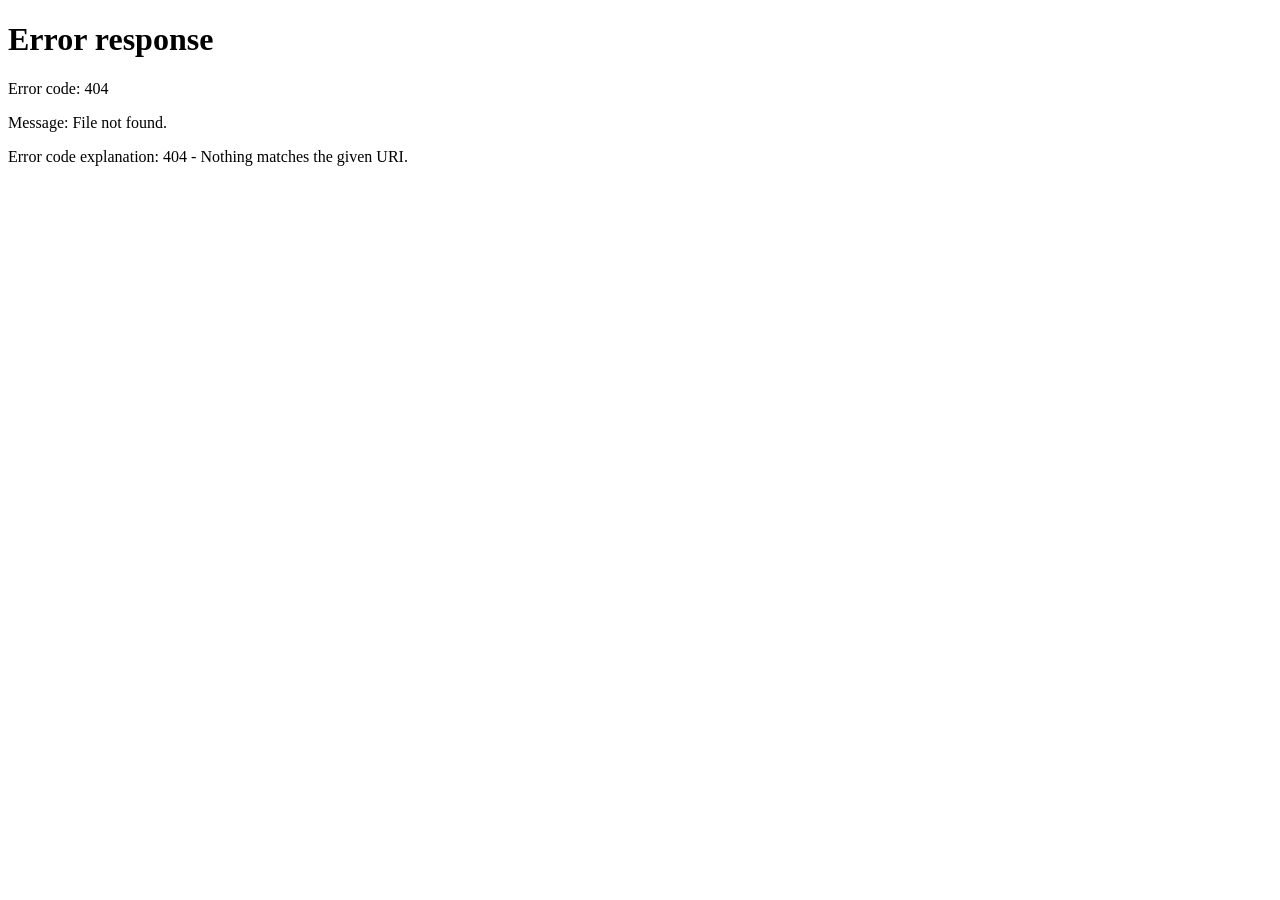
==== payment.html @ d035fa78 "Add files via upload" ====
<!DOCTYPE html>
<html lang="en">
<head>
    <meta charset="UTF-8">
    <meta name="viewport" content="width=device-width, initial-scale=1.0">
    <title>Payment - Website Store</title>
    <link rel="stylesheet" href="PAYMENT.CSS">

    <!-- login guard: bina login ke payment page nahi khulega -->
    <script>
        (function () {
            try {
                var s = JSON.parse(localStorage.getItem("storeSession"));
                var u = JSON.parse(localStorage.getItem("storeUsers"));
                if (!(s && u && u[s.u])) throw 0;
            } catch (e) {
                window.location.replace("index.html?login=1");
            }
        })();
    </script>
</head>
<body>

    <!-- ANIMATED BACKGROUND -->
    <div class="bg-anim">
        <div class="orb o1"></div>
        <div class="orb o2"></div>
    </div>

    <!-- NAVBAR -->
    <nav class="payment-navbar">
        <img src="asad3.png" alt="Logo">
        <h2>Website Store</h2>
    </nav>

    <!-- PAYMENT -->
    <main class="payment-container">
        <div class="payment-box">

            <div class="payment-icon">🔒</div>

            <h1>Complete Your Purchase</h1>
            <p class="subtitle">You are purchasing</p>

            <div class="product-name" id="productName">Business Website</div>
            <div class="payment-price" id="productPrice">₹3,999</div>

            <!-- QR -->
            <div class="qr-section">
                <h3>Scan &amp; Pay</h3>
                <p>Scan the QR code using your UPI app</p>

                <div class="qr-box">
                    <i></i><i></i><i></i><i></i>
                    <div class="scan-glow"></div>
                    <div class="scan-line"></div>
                    <img src="scnner.png" alt="Payment QR Code">
                </div>
            </div>

            <!-- UPI -->
            <div class="upi-info" id="upiBox" title="Click to copy">
                <strong>UPI ID</strong>
                <p id="upiId">yourname@upi</p>
                <small id="copyHint">Tap to copy</small>
            </div>

            <div class="payment-note">
                💡 Complete the payment and then click the button below.
            </div>

            <button class="payment-btn" id="paidBtn" onclick="paymentDone()">
                I Have Paid
            </button>

            <div id="payment-message" class="payment-message"></div>

            <a href="index.html" class="back-btn">← Back to Websites</a>

        </div>
    </main>

    <script>
        const params = new URLSearchParams(window.location.search);
        const product = params.get("product");
        const price = params.get("price");

        if (product) document.getElementById("productName").textContent = product;
        if (price) document.getElementById("productPrice").textContent =
            "₹" + Number(price).toLocaleString("en-IN");

        // Copy UPI ID
        document.getElementById("upiBox").addEventListener("click", () => {
            const id = document.getElementById("upiId").textContent;
            const hint = document.getElementById("copyHint");
            (navigator.clipboard ? navigator.clipboard.writeText(id) : Promise.reject())
                .then(() => hint.textContent = "✅ Copied!")
                .catch(() => hint.textContent = "Copy not supported");
            setTimeout(() => hint.textContent = "Tap to copy", 1800);
        });

        function confetti() {
            const colors = ["#00e5a0", "#00b4ff", "#ffd600", "#ff4081", "#fff"];
            for (let i = 0; i < 70; i++) {
                const c = document.createElement("div");
                c.className = "confetti";
                c.style.left = Math.random() * 100 + "vw";
                c.style.background = colors[i % colors.length];
                c.style.animationDuration = 2 + Math.random() * 2 + "s";
                c.style.animationDelay = Math.random() * 0.6 + "s";
                document.body.appendChild(c);
                setTimeout(() => c.remove(), 5000);
            }
        }

        function paymentDone() {
            const btn = document.getElementById("paidBtn");
            const msg = document.getElementById("payment-message");

            btn.disabled = true;
            btn.innerHTML = '<span class="spinner"></span>Processing...';
            msg.className = "payment-message";
            msg.innerHTML = "";

            setTimeout(() => {
                btn.innerHTML = "✔ Submitted";
                msg.className = "payment-message show";
                msg.innerHTML =
                    '<svg class="check" viewBox="0 0 70 70">' +
                    '<circle cx="35" cy="35" r="30"/>' +
                    '<path d="M22 36 L32 46 L49 26"/></svg>' +
                    '<div style="margin-top:10px">Payment confirmation received.<br>We will verify and contact you shortly.</div>';
                confetti();
            }, 1800);
        }
    </script>
</body>
</html>
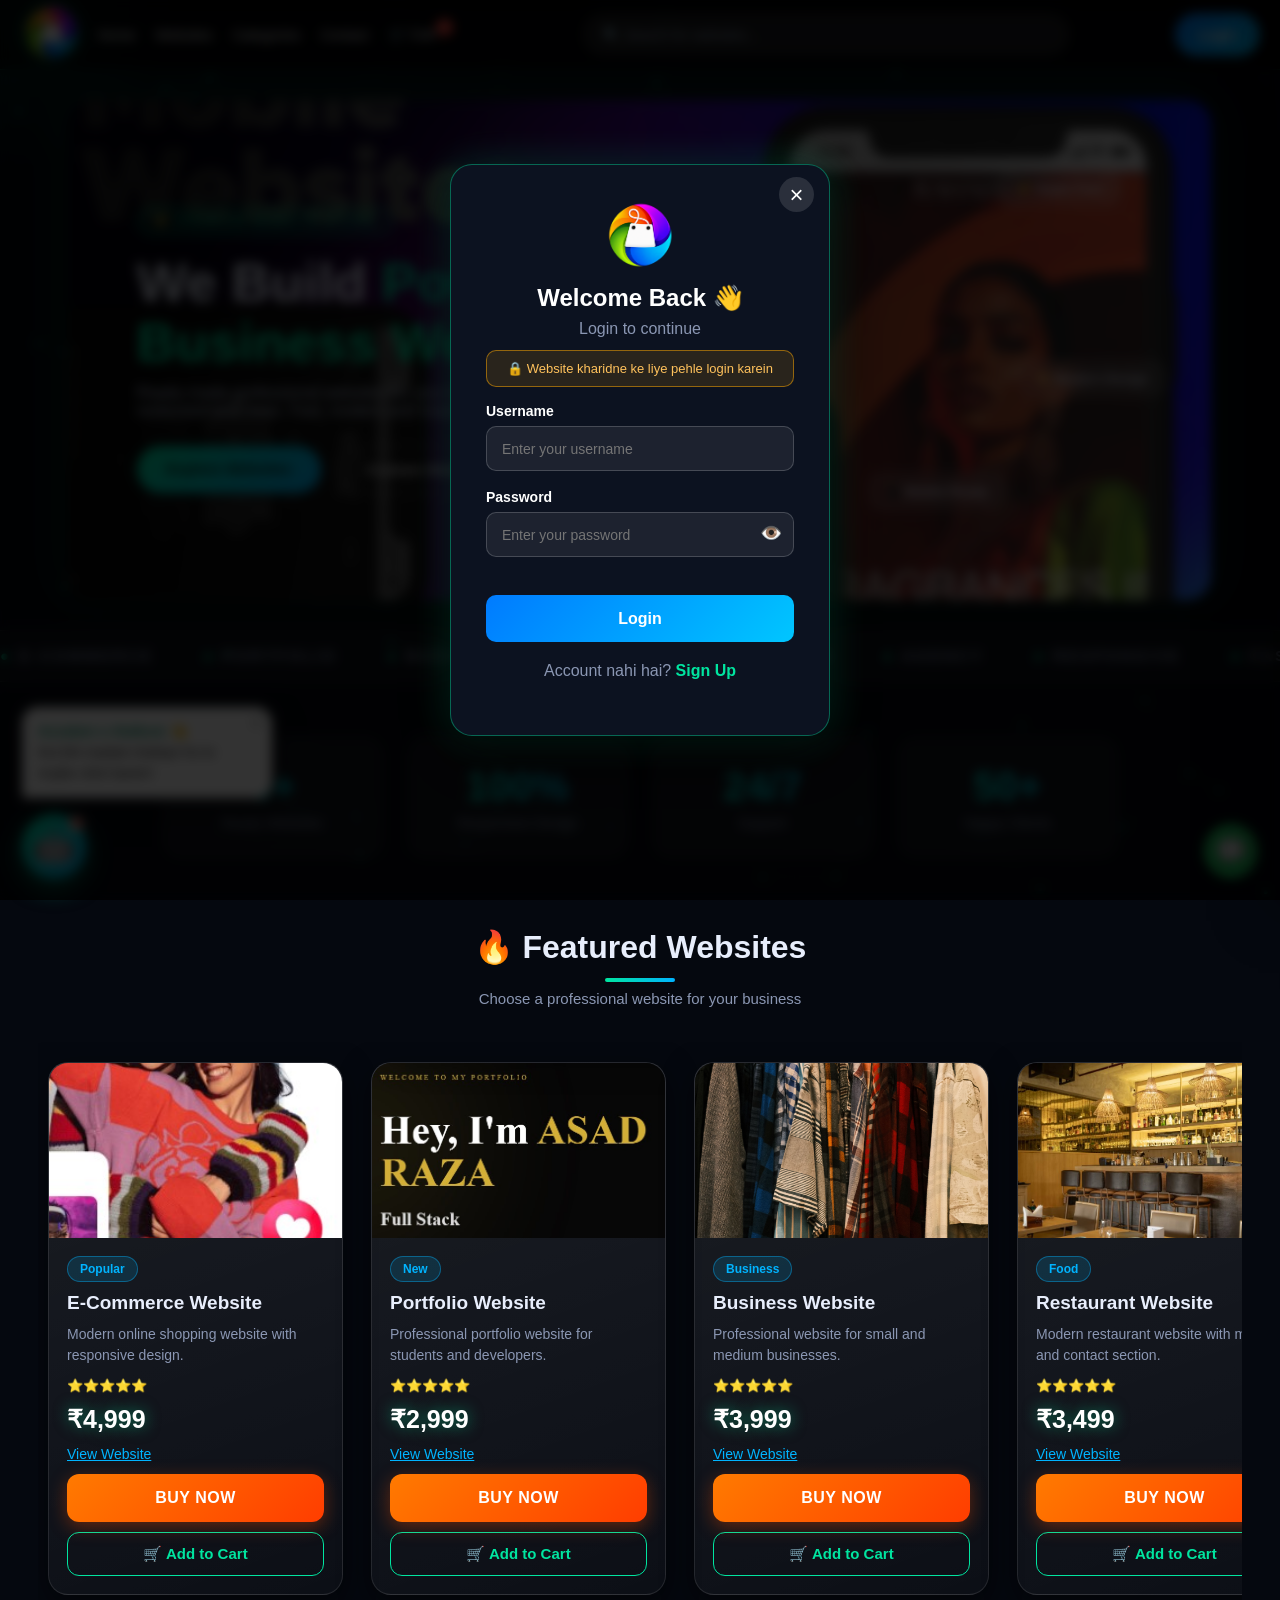
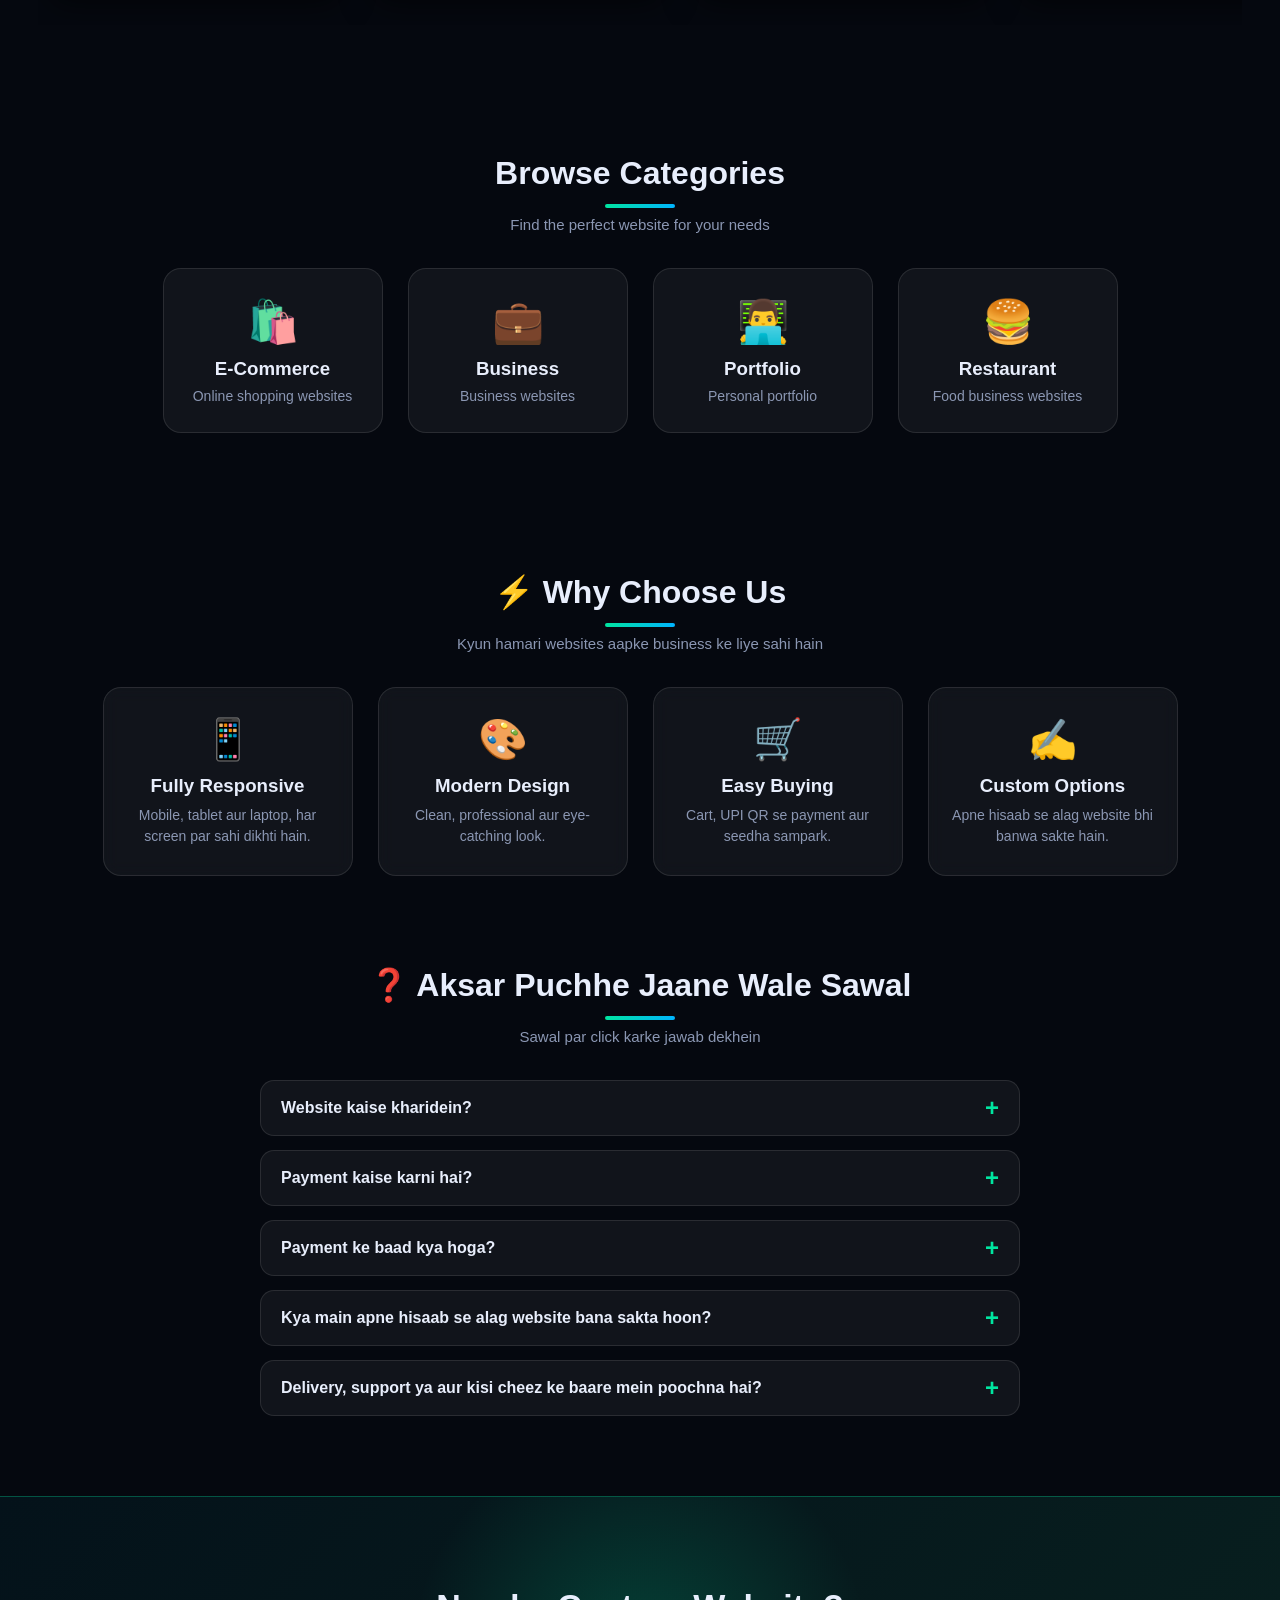
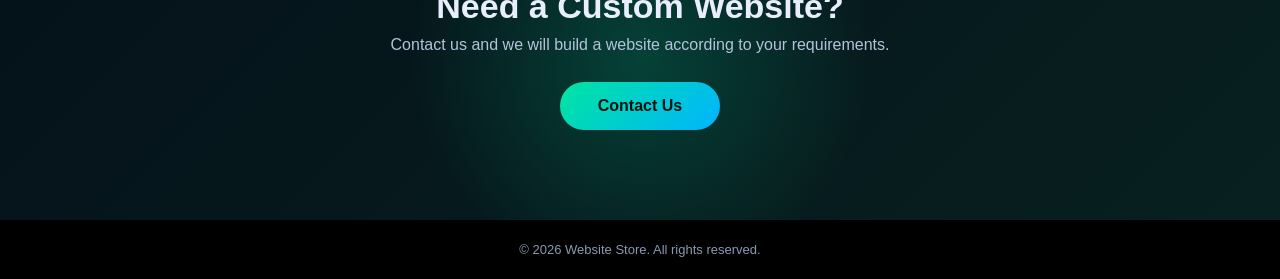
==== commit 988503e8: "Update payment.html" ====
--- a/payment.html
+++ b/payment.html
@@ -4,7 +4,7 @@
     <meta charset="UTF-8">
     <meta name="viewport" content="width=device-width, initial-scale=1.0">
     <title>Payment - Website Store</title>
-    <link rel="stylesheet" href="PAYMENT.CSS">
+    <link rel="stylesheet" href="payment.css">
 
     <!-- login guard: bina login ke payment page nahi khulega -->
     <script>
@@ -135,4 +135,4 @@
         }
     </script>
 </body>
-</html>+</html>
--- a/payment.css
+++ b/payment.css
@@ -0,0 +1,256 @@
+* { margin: 0; padding: 0; box-sizing: border-box; }
+
+:root {
+    --accent: #00e5a0;
+    --accent2: #00b4ff;
+    --dark: #070b14;
+}
+
+body {
+    font-family: Arial, sans-serif;
+    background: var(--dark);
+    color: #222;
+    overflow-x: hidden;
+}
+
+/* ============ ANIMATED BACKGROUND ============ */
+.bg-anim {
+    position: fixed; inset: 0; z-index: 0; overflow: hidden;
+    background: radial-gradient(circle at 20% 20%, #0d1b3a, transparent 50%),
+                radial-gradient(circle at 80% 80%, #06342f, transparent 50%),
+                var(--dark);
+}
+.bg-anim::before {
+    content: ""; position: absolute; inset: -50%;
+    background-image:
+        linear-gradient(rgba(0,229,160,.07) 1px, transparent 1px),
+        linear-gradient(90deg, rgba(0,229,160,.07) 1px, transparent 1px);
+    background-size: 50px 50px;
+    transform: perspective(500px) rotateX(60deg);
+    animation: gridMove 6s linear infinite;
+}
+@keyframes gridMove { to { background-position: 0 50px; } }
+
+.orb {
+    position: absolute; border-radius: 50%; filter: blur(70px); opacity: .45;
+    animation: float 9s ease-in-out infinite;
+}
+.orb.o1 { width: 300px; height: 300px; background: var(--accent2); top: 8%; left: 5%; }
+.orb.o2 { width: 260px; height: 260px; background: var(--accent); bottom: 5%; right: 8%; animation-delay: -4s; }
+@keyframes float { 50% { transform: translate(40px, -50px) scale(1.15); } }
+
+/* ============ NAVBAR ============ */
+.payment-navbar {
+    position: relative; z-index: 2;
+    width: 100%; height: 70px;
+    background: rgba(0,0,0,.75);
+    backdrop-filter: blur(10px);
+    border-bottom: 1px solid rgba(0,229,160,.3);
+    display: flex; align-items: center;
+    padding: 0 30px; gap: 12px; color: white;
+    animation: slideDown .7s ease both;
+}
+.payment-navbar img { width: 50px; height: 50px; object-fit: contain; }
+.payment-navbar h2 { font-size: 20px; letter-spacing: .5px; }
+@keyframes slideDown { from { transform: translateY(-100%); opacity: 0; } }
+
+/* ============ CONTAINER ============ */
+.payment-container {
+    position: relative; z-index: 1;
+    min-height: calc(100vh - 70px);
+    display: flex; justify-content: center; align-items: center;
+    padding: 30px 15px;
+}
+
+/* ============ BOX ============ */
+.payment-box {
+    position: relative;
+    width: 430px; max-width: 100%;
+    background: #fff;
+    padding: 35px; border-radius: 22px;
+    text-align: center;
+    box-shadow: 0 20px 60px rgba(0,0,0,.5), 0 0 40px rgba(0,229,160,.25);
+    animation: boxIn .9s cubic-bezier(.2,.9,.3,1.2) both;
+}
+.payment-box::before {              /* rotating neon border */
+    content: ""; position: absolute; inset: -3px; z-index: -1;
+    border-radius: 25px;
+    background: conic-gradient(from var(--ang, 0deg), var(--accent), var(--accent2), transparent 40%, var(--accent));
+    animation: spin 4s linear infinite;
+}
+@property --ang { syntax: "<angle>"; inherits: false; initial-value: 0deg; }
+@keyframes spin { to { --ang: 360deg; } }
+@keyframes boxIn { from { opacity: 0; transform: translateY(60px) scale(.9); } }
+
+.payment-box > * { animation: fadeUp .6s ease both; }
+.payment-box > *:nth-child(1) { animation-delay: .3s; }
+.payment-box > *:nth-child(2) { animation-delay: .4s; }
+.payment-box > *:nth-child(3) { animation-delay: .5s; }
+.payment-box > *:nth-child(4) { animation-delay: .6s; }
+.payment-box > *:nth-child(5) { animation-delay: .7s; }
+.payment-box > *:nth-child(6) { animation-delay: .8s; }
+.payment-box > *:nth-child(7) { animation-delay: .9s; }
+@keyframes fadeUp { from { opacity: 0; transform: translateY(20px); } }
+
+/* ICON */
+.payment-icon {
+    width: 58px; height: 58px; margin: auto;
+    display: flex; align-items: center; justify-content: center;
+    background: #e8fff6; border-radius: 50%; font-size: 26px;
+    position: relative;
+}
+.payment-icon::after {
+    content: ""; position: absolute; inset: 0; border-radius: 50%;
+    border: 2px solid var(--accent);
+    animation: ripple 1.8s ease-out infinite;
+}
+@keyframes ripple { to { transform: scale(1.9); opacity: 0; } }
+
+.payment-box h1 { font-size: 25px; margin: 15px 0 8px; }
+.subtitle { color: #777; font-size: 14px; }
+
+.product-name { font-size: 20px; font-weight: bold; margin-top: 12px; color: #007bff; }
+
+.payment-price {
+    font-size: 34px; font-weight: bold; margin: 15px 0;
+    background: linear-gradient(90deg, #111, var(--accent2), #111);
+    background-size: 200% auto;
+    -webkit-background-clip: text; background-clip: text;
+    -webkit-text-fill-color: transparent;
+    animation: shine 3s linear infinite;
+}
+@keyframes shine { to { background-position: 200% center; } }
+
+/* ============ QR ============ */
+.qr-section { border-top: 1px solid #eee; padding-top: 20px; }
+.qr-section h3 { font-size: 20px; margin-bottom: 5px; }
+.qr-section p { color: #777; font-size: 13px; }
+
+.qr-box {
+    position: relative; overflow: hidden;
+    width: 220px; height: 220px; margin: 22px auto;
+    padding: 12px;
+    border-radius: 16px;
+    background: #fff;
+    display: flex; align-items: center; justify-content: center;
+    box-shadow: 0 0 0 2px #eee, 0 0 25px rgba(0,229,160,.35);
+    animation: qrGlow 2s ease-in-out infinite;
+}
+@keyframes qrGlow { 50% { box-shadow: 0 0 0 2px var(--accent), 0 0 45px rgba(0,229,160,.7); } }
+.qr-box img { width: 100%; height: 100%; object-fit: contain; }
+
+/* corner brackets */
+.qr-box i {
+    position: absolute; width: 28px; height: 28px;
+    border: 4px solid var(--accent); z-index: 3;
+    animation: bracket 1.6s ease-in-out infinite;
+}
+.qr-box i:nth-of-type(1) { top: 6px; left: 6px; border-right: 0; border-bottom: 0; border-top-left-radius: 10px; }
+.qr-box i:nth-of-type(2) { top: 6px; right: 6px; border-left: 0; border-bottom: 0; border-top-right-radius: 10px; }
+.qr-box i:nth-of-type(3) { bottom: 6px; left: 6px; border-right: 0; border-top: 0; border-bottom-left-radius: 10px; }
+.qr-box i:nth-of-type(4) { bottom: 6px; right: 6px; border-left: 0; border-top: 0; border-bottom-right-radius: 10px; }
+@keyframes bracket { 50% { transform: scale(.85); opacity: .7; } }
+
+/* scanning laser */
+.scan-line {
+    position: absolute; left: 0; width: 100%; height: 4px; z-index: 2;
+    background: linear-gradient(90deg, transparent, var(--accent), #fff, var(--accent), transparent);
+    box-shadow: 0 0 18px 6px rgba(0,229,160,.7);
+    animation: scan 2.4s ease-in-out infinite;
+}
+.scan-glow {                         /* trailing light behind laser */
+    position: absolute; left: 0; width: 100%; height: 70px; z-index: 1;
+    background: linear-gradient(to top, rgba(0,229,160,.28), transparent);
+    animation: scanGlow 2.4s ease-in-out infinite;
+}
+@keyframes scan { 0%,100% { top: 0; } 50% { top: calc(100% - 4px); } }
+@keyframes scanGlow { 0%,100% { top: -70px; transform: scaleY(-1); } 50% { top: calc(100% - 0px); transform: scaleY(1); top: calc(100% - 70px); } }
+
+/* ============ UPI ============ */
+.upi-info {
+    background: #f5f7fa; padding: 13px; border-radius: 10px; margin-bottom: 12px;
+    cursor: pointer; transition: .25s; border: 1px dashed transparent;
+}
+.upi-info:hover { border-color: var(--accent); background: #eefff8; transform: scale(1.02); }
+.upi-info strong { font-size: 13px; color: #555; }
+.upi-info p { margin-top: 5px; font-size: 15px; font-weight: bold; }
+.upi-info small { color: #999; font-size: 11px; }
+
+/* ============ NOTE ============ */
+.payment-note {
+    background: #fff8e6; color: #765900; padding: 12px;
+    border-radius: 10px; margin-bottom: 18px; font-size: 13px;
+}
+
+/* ============ BUTTON ============ */
+.payment-btn {
+    position: relative; overflow: hidden;
+    width: 100%; height: 52px; border: none; border-radius: 12px;
+    background: linear-gradient(135deg, #00a86b, #00e676);
+    color: white; font-size: 16px; font-weight: bold; cursor: pointer;
+    transition: .3s;
+    animation: btnPulse 2s infinite;
+}
+.payment-btn::after {               /* shimmer sweep */
+    content: ""; position: absolute; top: 0; left: -100%; width: 60%; height: 100%;
+    background: linear-gradient(120deg, transparent, rgba(255,255,255,.55), transparent);
+    animation: sweep 2.5s infinite;
+}
+@keyframes sweep { to { left: 160%; } }
+@keyframes btnPulse {
+    0% { box-shadow: 0 0 0 0 rgba(0,230,118,.55); }
+    70% { box-shadow: 0 0 0 16px rgba(0,230,118,0); }
+    100% { box-shadow: 0 0 0 0 rgba(0,230,118,0); }
+}
+.payment-btn:hover { transform: translateY(-3px); }
+.payment-btn:active { transform: scale(.97); }
+.payment-btn:disabled { opacity: .7; cursor: not-allowed; animation: none; }
+
+.spinner {
+    display: inline-block; width: 18px; height: 18px; vertical-align: middle;
+    border: 3px solid rgba(255,255,255,.4); border-top-color: #fff;
+    border-radius: 50%; animation: rot .7s linear infinite; margin-right: 8px;
+}
+@keyframes rot { to { transform: rotate(360deg); } }
+
+/* ============ MESSAGE ============ */
+.payment-message {
+    margin-top: 15px; color: #00a86b; font-size: 14px;
+    font-weight: bold; line-height: 1.5; min-height: 20px;
+}
+.payment-message.show { animation: pop .5s cubic-bezier(.2,1.5,.4,1); }
+@keyframes pop { from { transform: scale(.5); opacity: 0; } }
+
+.check {
+    width: 64px; height: 64px; margin: 10px auto 0; display: block;
+}
+.check circle { stroke: var(--accent); stroke-width: 4; fill: none; stroke-dasharray: 190; stroke-dashoffset: 190; animation: draw .7s ease forwards; }
+.check path { stroke: var(--accent); stroke-width: 5; fill: none; stroke-linecap: round; stroke-linejoin: round; stroke-dasharray: 50; stroke-dashoffset: 50; animation: draw .5s .6s ease forwards; }
+@keyframes draw { to { stroke-dashoffset: 0; } }
+
+/* confetti */
+.confetti {
+    position: fixed; top: -12px; width: 10px; height: 14px; z-index: 50;
+    pointer-events: none; animation: fall linear forwards;
+}
+@keyframes fall { to { transform: translateY(110vh) rotate(720deg); opacity: .8; } }
+
+/* ============ BACK ============ */
+.back-btn {
+    display: inline-block; margin-top: 20px; color: #007bff;
+    text-decoration: none; font-size: 14px; transition: .25s;
+}
+.back-btn:hover { transform: translateX(-5px); text-decoration: underline; }
+
+/* ============ MOBILE ============ */
+@media (max-width: 500px) {
+    .payment-navbar { padding: 0 15px; }
+    .payment-navbar h2 { font-size: 17px; }
+    .payment-box { padding: 25px 20px; }
+    .qr-box { width: 190px; height: 190px; }
+    .payment-box h1 { font-size: 22px; }
+}
+
+@media (prefers-reduced-motion: reduce) {
+    *, *::before, *::after { animation-duration: .01ms !important; animation-iteration-count: 1 !important; }
+}
